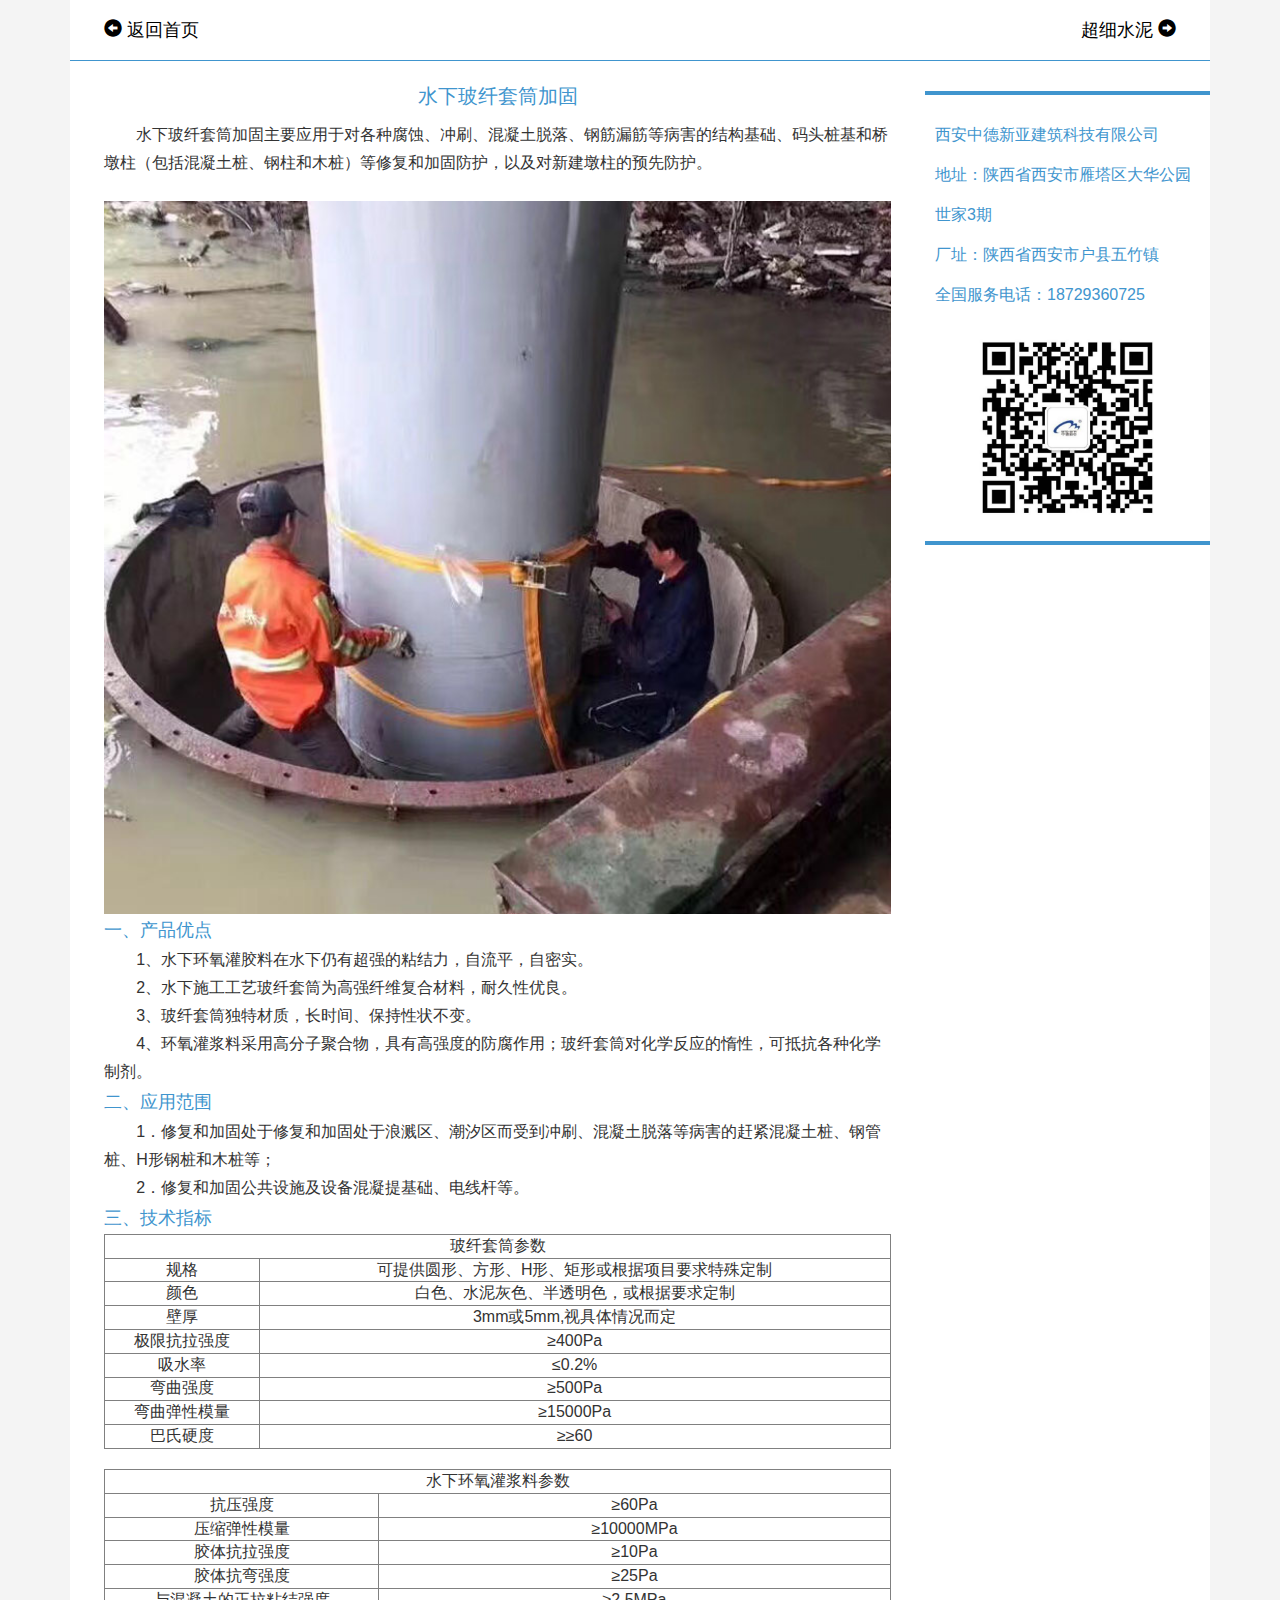
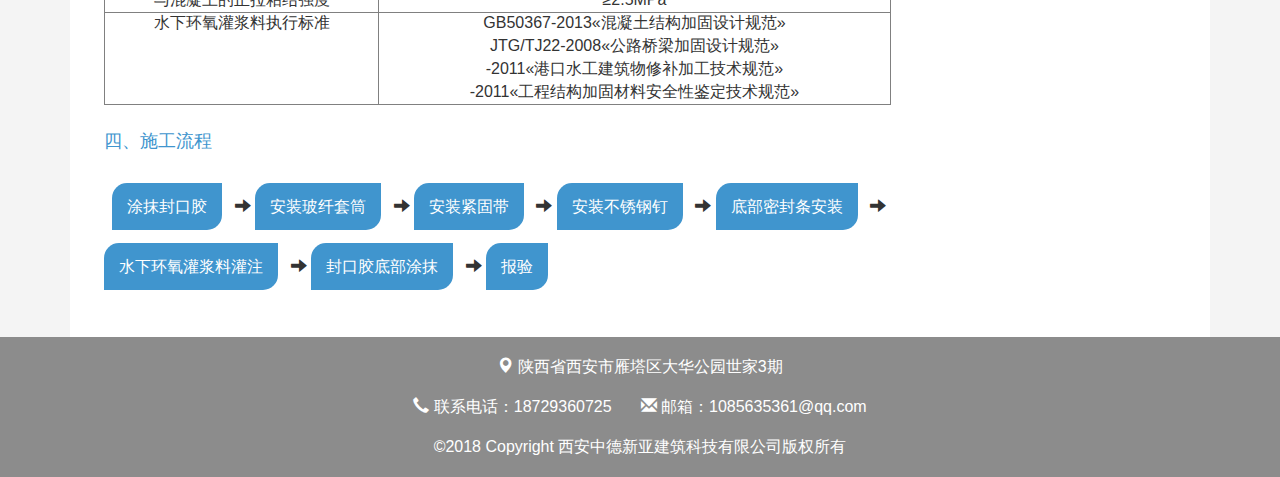
==== products_1.html @ b95cbf46 "提交网站代码" ====
<!DOCTYPE html>
<html>
	<head>
	    <meta charset="utf-8">
	    <meta name="keywords" content="中德新亚、建筑材料、特种建筑材料、建材、特殊材料、护砼一号，速砼，预应力管道压浆料、压浆剂、高强无收缩灌浆料、高强聚合物砂浆、高聚物快速结构修补料">
		<meta name="description" content="中德新亚建筑材料有限公司-特种建材领导者，全国销售服务电话18729360725。北京中德新亚建筑技术有限公司总部坐落于北京市昌平区。工厂遍布全国。分别位于北京、长春、郑州、兰州、西安、重庆、拉萨、贵阳、福州、南宁、广州、南昌、新彊、山东、云南">
	    <meta name="viewport" content="width=device-width, initial-scale=1, maximum-scale=1, user-scalable=no">
	    <title>西安中德新亚建筑材料有限公司-玻纤套筒</title>
	    <link rel="stylesheet" type="text/css" href="https://necolas.github.io/normalize.css/8.0.0/normalize.css"/>
	    <link rel="stylesheet" type="text/css" href="css/bootstrap.css"/>
	    <link rel="stylesheet" type="text/css" href="css/bootstrap-theme.css"/>
	    <link rel="stylesheet" type="text/css" href="css/products.css"/>
	    <script type="text/javascript" src="js/jquery-3.3.1.js"></script>
	    <script type="text/javascript" src="js/bootstrap.js"></script>
	</head>
	<body>
		<div class="products-box">
			<div class="top-btn row">
				<div class="col-md-6 text-left"><a href="index.html"><i class="glyphicon glyphicon-circle-arrow-left"></i> 返回首页</a></div>
				<div class="col-md-6 text-right"><a href="products_2.html">超细水泥 <i class="glyphicon glyphicon-circle-arrow-right"></i></a></div>
			</div>
			<div class="products-con row">
				<div class="col-md-9">
					<div class="title">水下玻纤套筒加固</div>
					<div class="describe">
						<p>水下玻纤套筒加固主要应用于对各种腐蚀、冲刷、混凝土脱落、钢筋漏筋等病害的结构基础、码头桩基和桥墩柱（包括混凝土桩、钢柱和木桩）等修复和加固防护，以及对新建墩柱的预先防护。</p>
						<img src="img/detail-1.jpg"/>
						<p class="subTitle">一、产品优点</p>
						<p>1、水下环氧灌胶料在水下仍有超强的粘结力，自流平，自密实。</p>
						<p>2、水下施工工艺玻纤套筒为高强纤维复合材料，耐久性优良。</p>
						<p>3、玻纤套筒独特材质，长时间、保持性状不变。</p>
						<p>4、环氧灌浆料采用高分子聚合物，具有高强度的防腐作用；玻纤套筒对化学反应的惰性，可抵抗各种化学制剂。</p>
						<p class="subTitle">二、应用范围</p>
						<p>1．修复和加固处于修复和加固处于浪溅区、潮汐区而受到冲刷、混凝土脱落等病害的赶紧混凝土桩、钢管桩、H形钢桩和木桩等；</p>
						<p>2．修复和加固公共设施及设备混凝提基础、电线杆等。</p>
						<p class="subTitle">三、技术指标</p>
						<table class="table" border="1">
							<tbody>
								<tr>
									<td colspan="2">玻纤套筒参数</td>
								</tr>
								<tr>
									<td>规格</td>
									<td>可提供圆形、方形、H形、矩形或根据项目要求特殊定制</td>
								</tr>
								<tr>
									<td>颜色</td>
									<td>白色、水泥灰色、半透明色，或根据要求定制</td>
								</tr>
								<tr>
									<td>壁厚</td>
									<td>3mm或5mm,视具体情况而定</td>
								</tr>
								<tr>
									<td>极限抗拉强度</td>
									<td>≥400Pa</td>
								</tr>
								<tr>
									<td>吸水率</td>
									<td>≤0.2%</td>
								</tr>
								<tr>
								<tr>
									<td>弯曲强度</td>
									<td>≥500Pa</td>
								</tr>
								<tr>
									<td>弯曲弹性模量</td>
									<td>≥15000Pa</td>
								</tr>
								<tr>
									<td>巴氏硬度</td>
									<td>≥≥60</td>
								</tr>
							</tbody>
						</table>
						
						
						<table class="table" border="1">
							<tbody>
								<tr>
									<td colspan="2">水下环氧灌浆料参数</td>
								</tr>
								<tr>
									<td>抗压强度</td>
									<td>≥60Pa</td>
								</tr>
								<tr>
									<td>压缩弹性模量</td>
									<td>≥10000MPa</td>
								</tr>
								<tr>
									<td>胶体抗拉强度</td>
									<td>≥10Pa</td>
								</tr>
								<tr>
									<td>胶体抗弯强度</td>
									<td>≥25Pa</td>
								</tr>
								<tr>
									<td>与混凝土的正拉粘结强度</td>
									<td>≥2.5MPa</td>
								</tr>
								<tr>
								<tr>
									<td rowspan="4">水下环氧灌浆料执行标准</td>
									<td>
										<p>GB50367-2013«混凝土结构加固设计规范»</p>
										<p>JTG/TJ22-2008«公路桥梁加固设计规范»</p>
										<p>-2011«港口水工建筑物修补加工技术规范»</p>
										<p>-2011«工程结构加固材料安全性鉴定技术规范»</p>
									</td>
								</tr>
							</tbody>
						</table>
						<p class="subTitle">四、施工流程</p>
						<div class="process">
							<span>涂抹封口胶</span>
							<i class="glyphicon glyphicon-arrow-right"></i> <span>安装玻纤套筒</span>
							<i class="glyphicon glyphicon-arrow-right"></i> <span>安装紧固带</span>
							<i class="glyphicon glyphicon-arrow-right"></i> <span>安装不锈钢钉</span>
							<i class="glyphicon glyphicon-arrow-right"></i> <span>底部密封条安装</span>
							<i class="glyphicon glyphicon-arrow-right"></i> <span>水下环氧灌浆料灌注</span>
							<i class="glyphicon glyphicon-arrow-right"></i> <span>封口胶底部涂抹</span>
							<i class="glyphicon glyphicon-arrow-right"></i> <span>报验</span>
						</div>
					</div>
				</div>
				<div class="col-md-3">
					<p>西安中德新亚建筑科技有限公司</p>
					<p>地址：陕西省西安市雁塔区大华公园世家3期</p>
					<p>厂址：陕西省西安市户县五竹镇</p>
					<p>全国服务电话：18729360725</p>
					<!--<img class="img1" src="img/products-1.jpg"/>-->
					<img class="img2" src="img/contact.jpg"/>
				</div>
			</div>
		</div>
		<footer>
			<div class="footer-con">
				<p><i class="glyphicon glyphicon-map-marker"></i> <a href="tel:18729360725">陕西省西安市雁塔区大华公园世家3期</a></p>
				<p>
					<i class="glyphicon glyphicon-earphone"></i> <a href="tel:18729360725">联系电话：18729360725</a>
					  &nbsp;<i class="glyphicon glyphicon-envelope" style="margin-left: 20px;"></i> <a href="mailto:1085635361@qq.com">邮箱：1085635361@qq.com</a>
				</p>
				<p>©2018 Copyright 西安中德新亚建筑科技有限公司版权所有</p>
				
			</div>
		</footer>
		
		<script type="text/javascript">
		</script>
	</body>
</html>
---- css/products.css ----
html,body{
	background-color:#f4f4f4;
	font-size: 16px;
}
html,body,div,span,p,[class*=col-]{
	padding: 0;
	margin: 0;
}
.top-btn a{
	color: #000;
}
.top-btn a:hover{
	border: none;
	color: #4095ce;
}
.products-box{
	margin:0 auto;
	width: 90%;
    max-width: 1140px;
    min-width: 755px;
    background-color: #fff;
}
.row{
	margin: 0;
	padding: 0;
}
.top-btn{
	line-height: 60px;
	border-bottom: 1px solid #4095ce;
    padding: 0 3%;
    font-size: 18px;
}
.products-con .col-md-3{
	margin-top: 30px;
	padding:  20px 10px;
	border: 4px solid #4095CE;
	border-left: none;
	border-right: none;
	line-height: 40px;
	color: #4095CE;
}
.products-con .col-md-9{
	padding: 0 3%;
}
.products-con .title{
	color: #4095CE;
	font-size: 20px;
	text-align: center;
	margin-top: 10px;
	line-height: 50px;
}
.describe{
	text-align: left;
	font-size: 16px;
	line-height: 28px;
	text-indent: 32px;
	margin-bottom: 20px;
}
.describe table{
	text-indent:0;
}
.describe img{
	width: 100%;
	margin-top: 3%;
}
.describe .col-md-6 img{
	text-indent: 0;
	max-width: 80%;
	height: 200px;
	margin-bottom: 5%;
}
.subTitle{
	color: #4095CE;
	font-size: 18px;
	text-indent: 0;
	line-height: 32px;
}
.table{
	text-align: center;
}
.table > thead > tr > th, .table > tbody > tr > th, .table > tfoot > tr > th, .table > thead > tr > td, .table > tbody > tr > td, .table > tfoot > tr > td{
	border-top: none;
	padding: 0;
}
.process{
	padding: 20px 0;
	line-height: 60px;
	text-indent: 8px;
}
.process span{
	color: #fff;
	background-color: #4095CE;
	padding: 15px;
	border-radius: 15px 0 15px 0;
}
.col-md-3 .img1{
	width: 100%;
}
.col-md-3 .img2{
	margin: 20px 15% 0;
	width: 70%;
}
footer{
	height: 140px;
	width: 100%;
	background-color: #8C8C8C;
}
.bottom-menu{
	text-align: center;
	width: 50%;
	margin: 0 auto;
	padding: 20px;
}
.bottom-menu .col-md-1-5{
	color: #fff;
	border-right: 1px solid #fff;
	font-size: 16px;
}
.bottom-menu .col-md-1-5:last-of-type{
	border-right: none;
}
.footer-con{
	line-height:40px;
	float: left;
	width: 100%;
	text-align: center;
	color: #fff;
	font-size: 16px;
	padding: 10px;
}
.footer-con a{
	color: #fff;
}
.backIndex{
	margin:0 20px;
	background-color: #4095CE;
	padding:6px 10px;
	font-size: 15px;
	border-radius: 5px;
}
.describe .img3{
	width: 50%;
	margin:0 25%;
}
.bold{
	font-weight: bold;
}
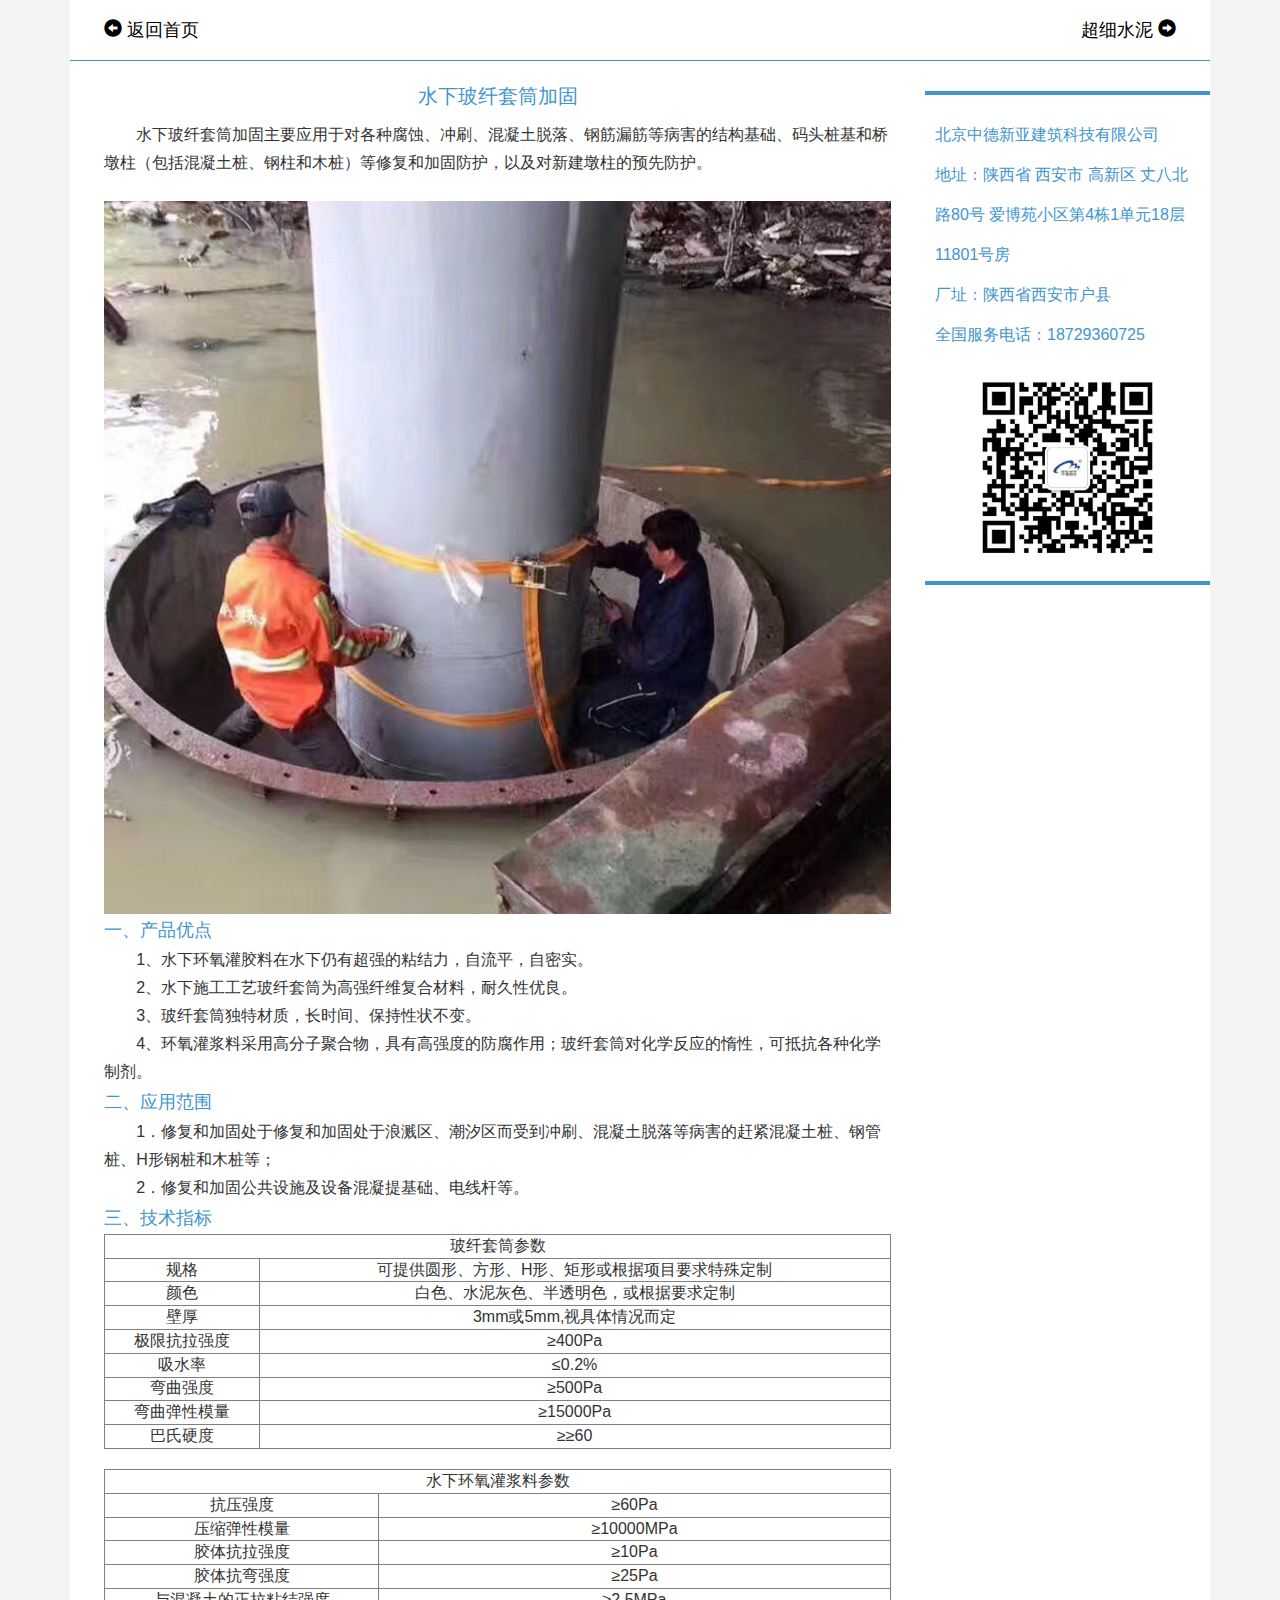
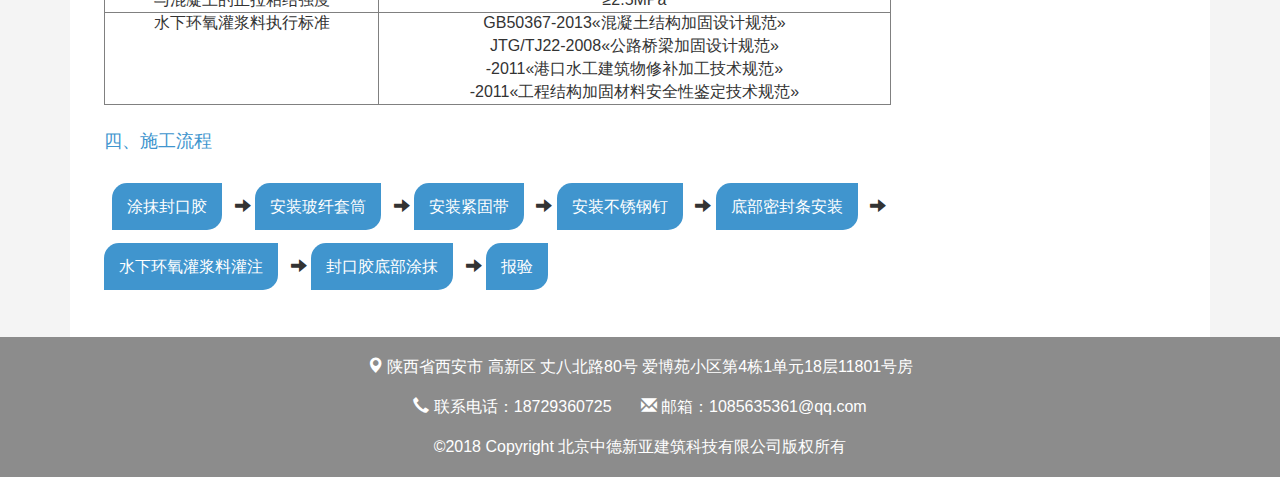
==== commit fb666c39: "Update products_1.html" ====
--- a/products_1.html
+++ b/products_1.html
@@ -5,7 +5,7 @@
 	    <meta name="keywords" content="中德新亚、建筑材料、特种建筑材料、建材、特殊材料、护砼一号，速砼，预应力管道压浆料、压浆剂、高强无收缩灌浆料、高强聚合物砂浆、高聚物快速结构修补料">
 		<meta name="description" content="中德新亚建筑材料有限公司-特种建材领导者，全国销售服务电话18729360725。北京中德新亚建筑技术有限公司总部坐落于北京市昌平区。工厂遍布全国。分别位于北京、长春、郑州、兰州、西安、重庆、拉萨、贵阳、福州、南宁、广州、南昌、新彊、山东、云南">
 	    <meta name="viewport" content="width=device-width, initial-scale=1, maximum-scale=1, user-scalable=no">
-	    <title>西安中德新亚建筑材料有限公司-玻纤套筒</title>
+	    <title>北京中德新亚建筑材料有限公司-玻纤套筒</title>
 	    <link rel="stylesheet" type="text/css" href="https://necolas.github.io/normalize.css/8.0.0/normalize.css"/>
 	    <link rel="stylesheet" type="text/css" href="css/bootstrap.css"/>
 	    <link rel="stylesheet" type="text/css" href="css/bootstrap-theme.css"/>
@@ -127,9 +127,9 @@
 					</div>
 				</div>
 				<div class="col-md-3">
-					<p>西安中德新亚建筑科技有限公司</p>
-					<p>地址：陕西省西安市雁塔区大华公园世家3期</p>
-					<p>厂址：陕西省西安市户县五竹镇</p>
+					<p>北京中德新亚建筑科技有限公司</p>
+					<p>地址：陕西省 西安市 高新区 丈八北路80号 爱博苑小区第4栋1单元18层11801号房</p>
+					<p>厂址：陕西省西安市户县</p>
 					<p>全国服务电话：18729360725</p>
 					<!--<img class="img1" src="img/products-1.jpg"/>-->
 					<img class="img2" src="img/contact.jpg"/>
@@ -138,12 +138,12 @@
 		</div>
 		<footer>
 			<div class="footer-con">
-				<p><i class="glyphicon glyphicon-map-marker"></i> <a href="tel:18729360725">陕西省西安市雁塔区大华公园世家3期</a></p>
+				<p><i class="glyphicon glyphicon-map-marker"></i> <a href="tel:18729360725">陕西省西安市 高新区 丈八北路80号 爱博苑小区第4栋1单元18层11801号房</a></p>
 				<p>
 					<i class="glyphicon glyphicon-earphone"></i> <a href="tel:18729360725">联系电话：18729360725</a>
 					  &nbsp;<i class="glyphicon glyphicon-envelope" style="margin-left: 20px;"></i> <a href="mailto:1085635361@qq.com">邮箱：1085635361@qq.com</a>
 				</p>
-				<p>©2018 Copyright 西安中德新亚建筑科技有限公司版权所有</p>
+				<p>©2018 Copyright 北京中德新亚建筑科技有限公司版权所有</p>
 				
 			</div>
 		</footer>
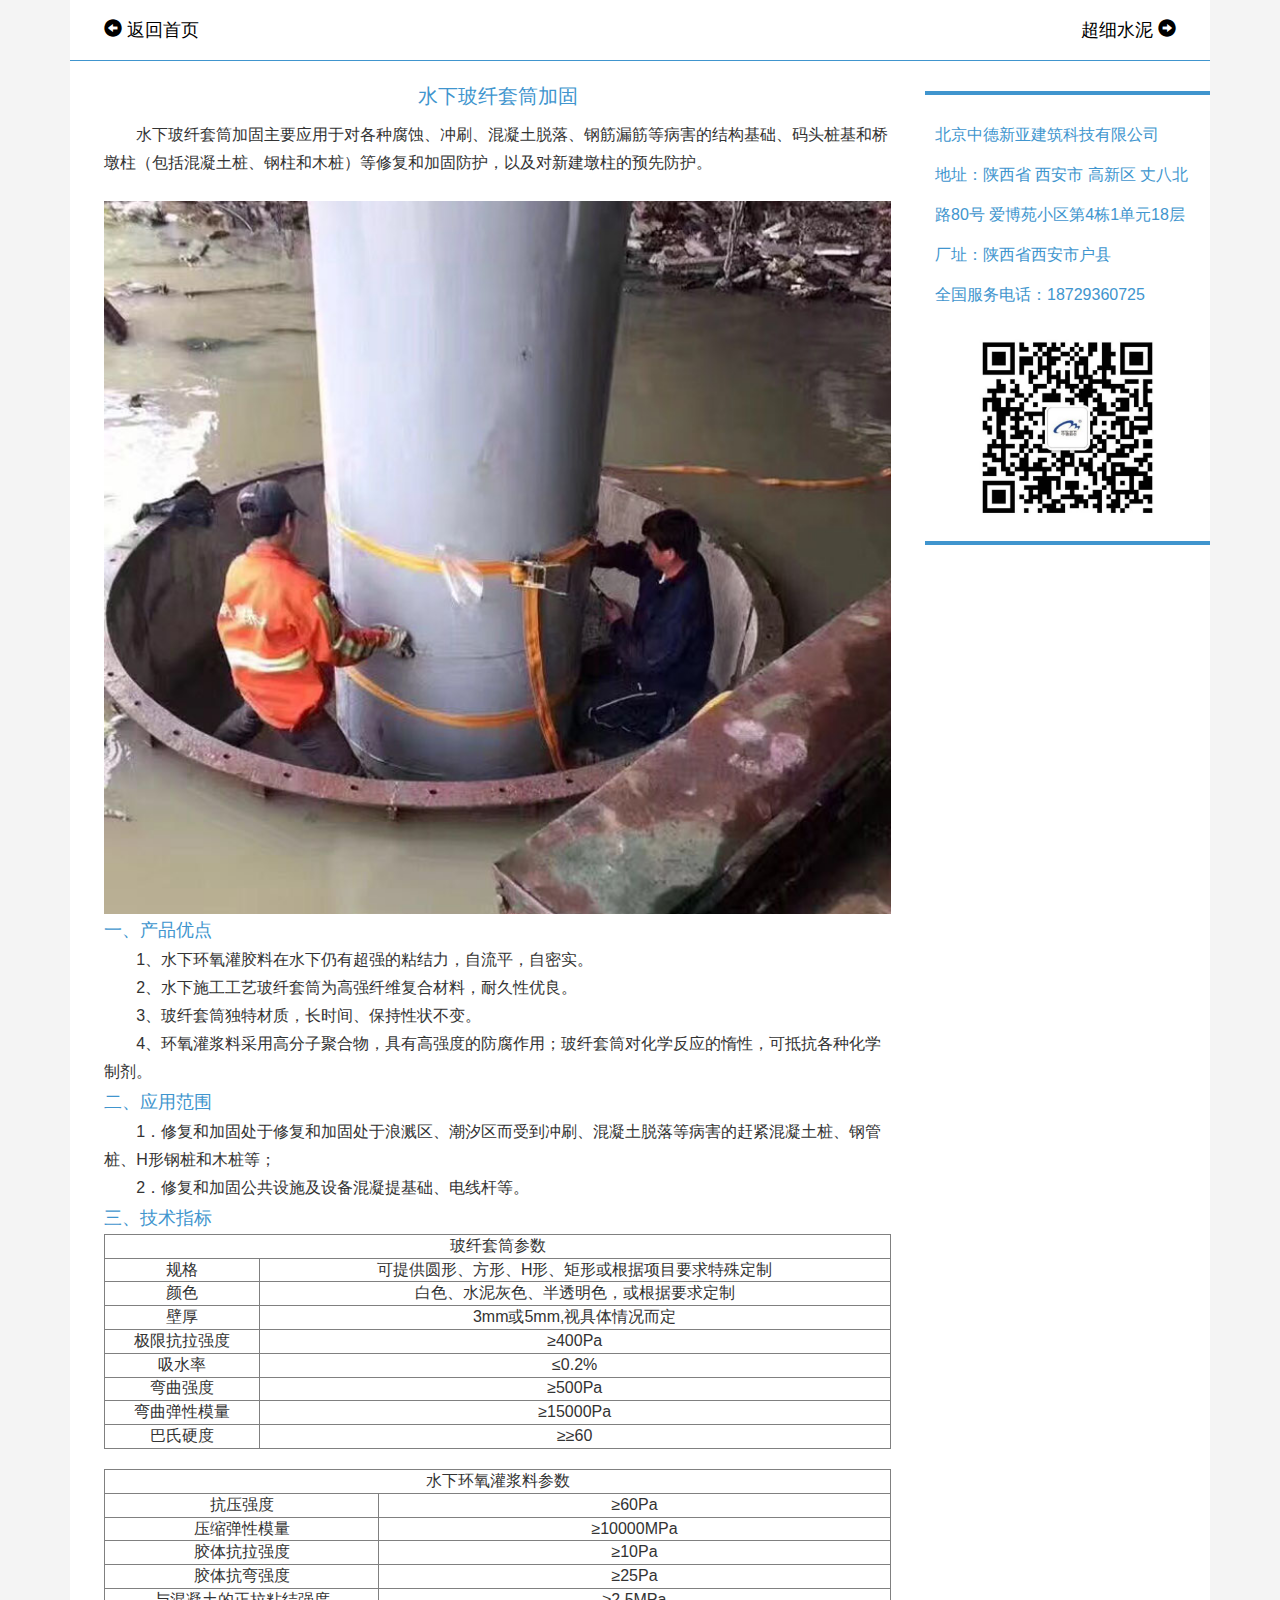
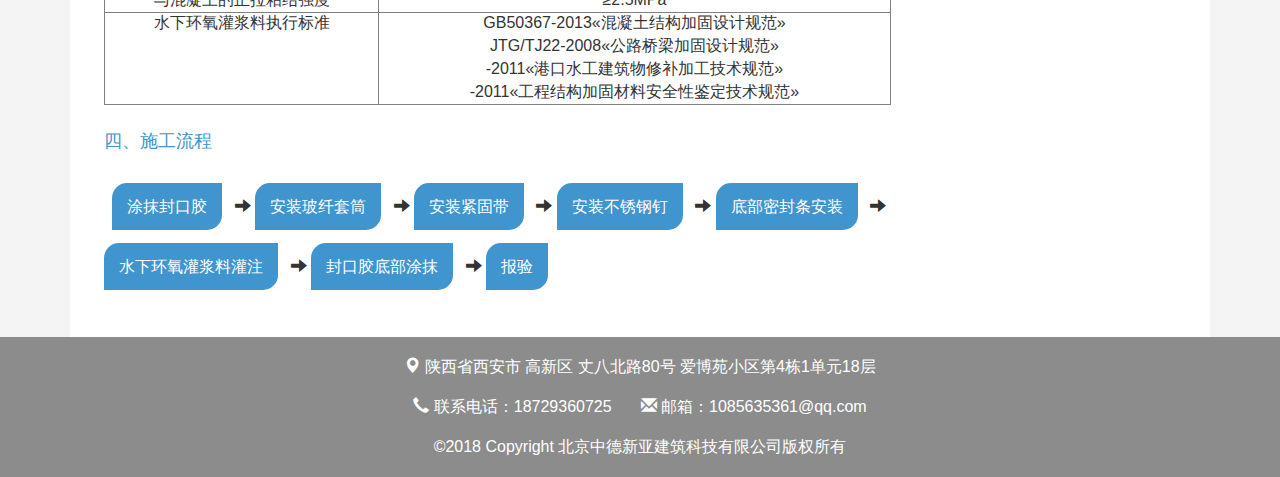
==== commit 32a9c447: "Update products_1.html" ====
--- a/products_1.html
+++ b/products_1.html
@@ -128,7 +128,7 @@
 				</div>
 				<div class="col-md-3">
 					<p>北京中德新亚建筑科技有限公司</p>
-					<p>地址：陕西省 西安市 高新区 丈八北路80号 爱博苑小区第4栋1单元18层11801号房</p>
+					<p>地址：陕西省 西安市 高新区 丈八北路80号 爱博苑小区第4栋1单元18层</p>
 					<p>厂址：陕西省西安市户县</p>
 					<p>全国服务电话：18729360725</p>
 					<!--<img class="img1" src="img/products-1.jpg"/>-->
@@ -138,7 +138,7 @@
 		</div>
 		<footer>
 			<div class="footer-con">
-				<p><i class="glyphicon glyphicon-map-marker"></i> <a href="tel:18729360725">陕西省西安市 高新区 丈八北路80号 爱博苑小区第4栋1单元18层11801号房</a></p>
+				<p><i class="glyphicon glyphicon-map-marker"></i> <a href="tel:18729360725">陕西省西安市 高新区 丈八北路80号 爱博苑小区第4栋1单元18层</a></p>
 				<p>
 					<i class="glyphicon glyphicon-earphone"></i> <a href="tel:18729360725">联系电话：18729360725</a>
 					  &nbsp;<i class="glyphicon glyphicon-envelope" style="margin-left: 20px;"></i> <a href="mailto:1085635361@qq.com">邮箱：1085635361@qq.com</a>
